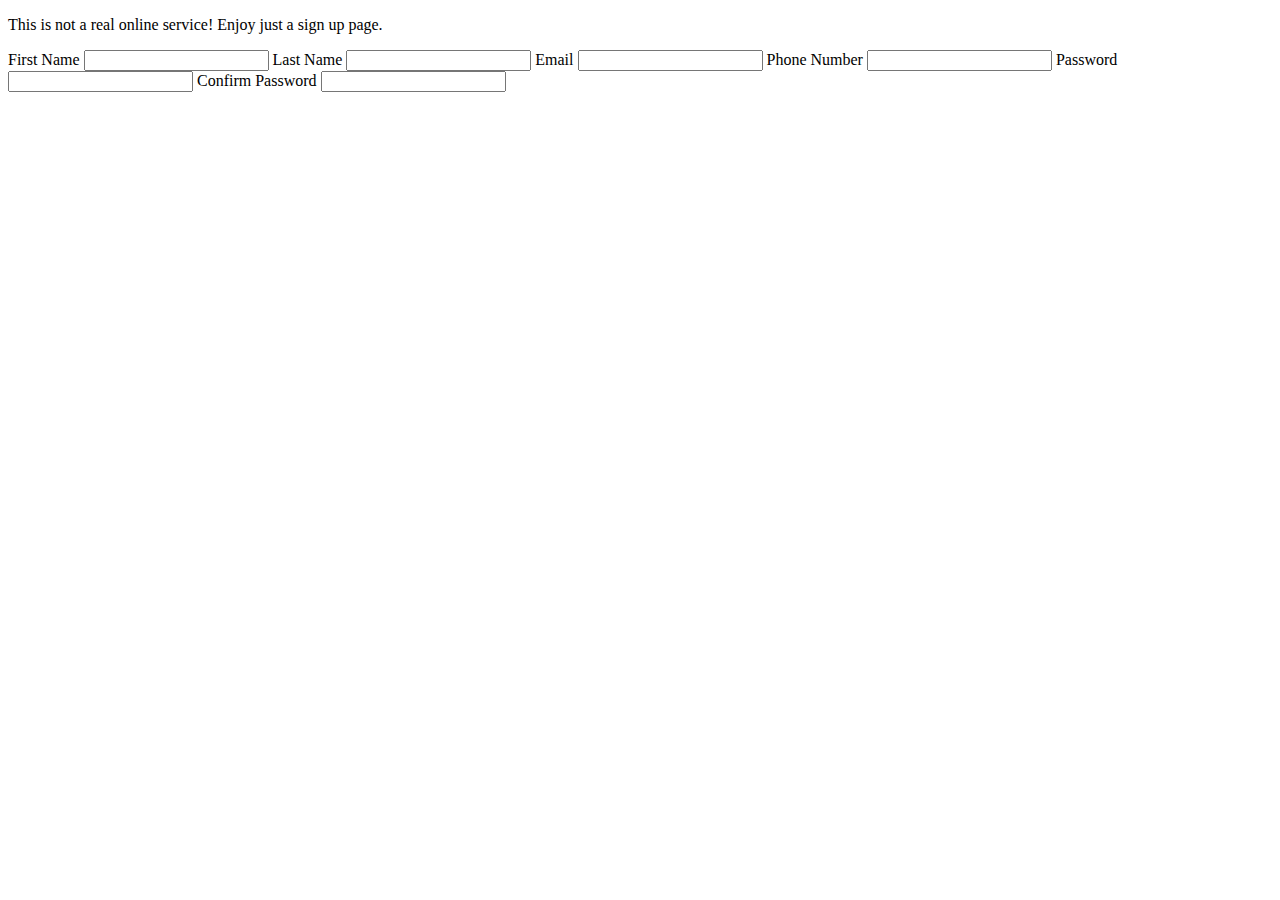
==== index.html @ 9fc19b76 "Form controls" ====
<!DOCTYPE html>
<html lang="en">
<head>
  <meta charset="UTF-8">
  <meta name="viewport" content="width=device-width, initial-scale=1.0">
  <link rel="stylesheet" href="styles.css">
  <title>Sign Up</title>
</head>
<body>
  <div class="side-img">

  </div>
  <div class="right-panel">
    <p>This is not a real online service! Enjoy just a 
      sign up page.
    </p>
    <div class="sign-up">
      <form action="">
        <label for="first-name">First Name</label>
        <input type="text" id="first-name" name="first-name" required>
        <label for="last-name">Last Name</label>
        <input type="text" id="last-name" name="last-name" required>
        <label for="email">Email</label>
        <input type="email" id="email" name="email" required>
        <label for="phone">Phone Number</label>
        <input type="number" id="phone" name="phone">
        <label for="pwd">Password</label>
        <input type="password" id="pwd" name="pwd" required>
        <label for="confirm">Confirm Password</label>
        <input type="password" id="confirm" name="confirm" required>
      </form>
    </div>
  </div>
</body>
</html>
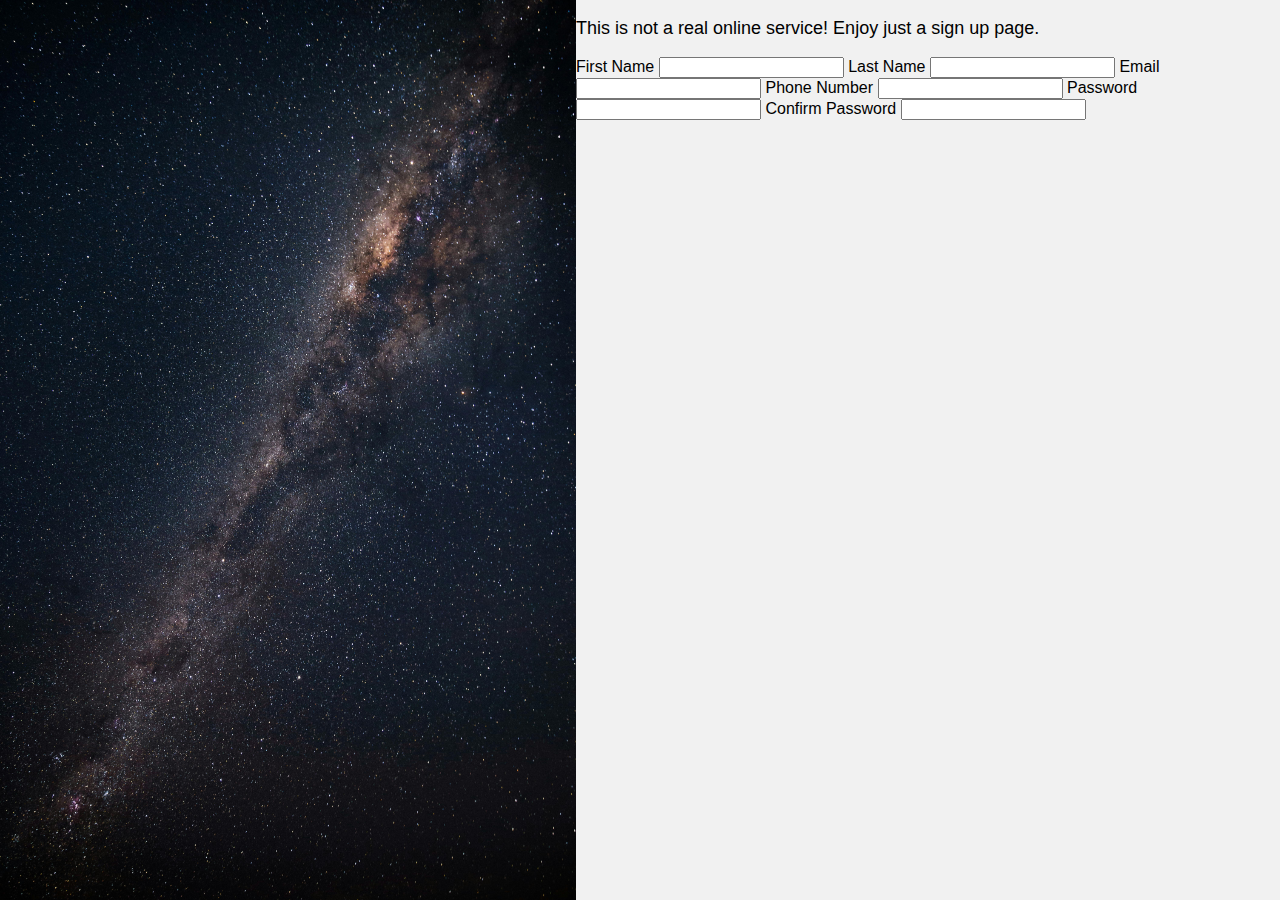
==== commit e93ae666: "Img aligned left" ====
--- a/index.html
+++ b/index.html
@@ -7,9 +7,9 @@
   <title>Sign Up</title>
 </head>
 <body>
-  <div class="side-img">
+  <img src="./img/stars-philippedonn-1257860.jpg" alt="">
 
-  </div>
+  
   <div class="right-panel">
     <p>This is not a real online service! Enjoy just a 
       sign up page.
--- a/styles.css
+++ b/styles.css
@@ -0,0 +1,31 @@
+html {
+  height: 100%;
+}
+body {
+  display: flex;
+  margin: 0%;
+  height: 100%;
+  font-family: sans-serif;
+}
+
+p {
+  font-size: large;
+}
+
+img {
+  width: 45%;
+  height: 100%;
+  
+}
+.side-img {
+  width: 50%;
+
+}
+
+.right-panel {
+  display: flex;
+  flex-direction: column;
+  background-color: rgb(241, 241, 241);
+  box-shadow: 10px 10px;
+}
+
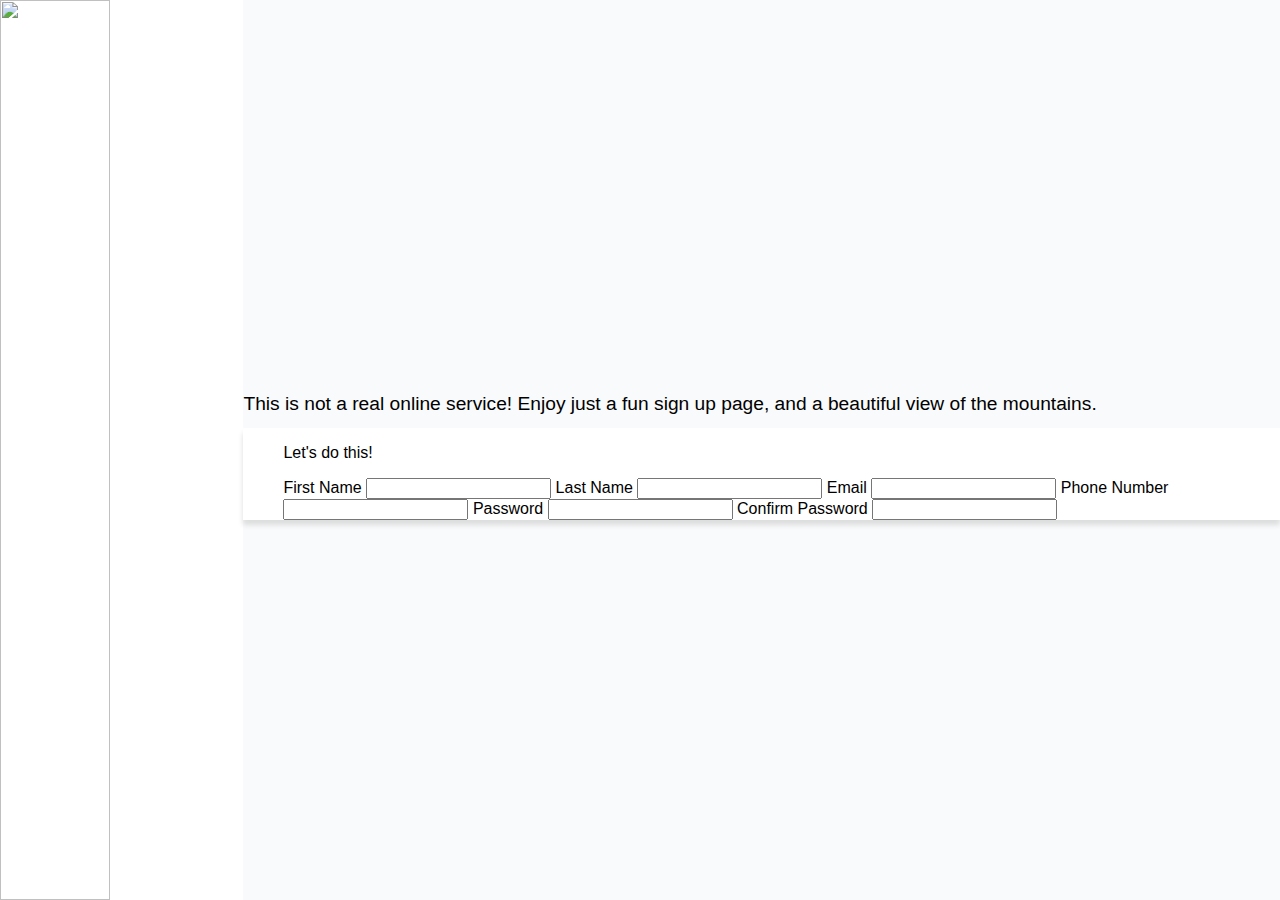
==== commit eddeafb8: "Style changes & font family" ====
--- a/index.html
+++ b/index.html
@@ -7,14 +7,16 @@
   <title>Sign Up</title>
 </head>
 <body>
-  <img src="./img/stars-philippedonn-1257860.jpg" alt="">
+<!--Photo by: Reed Geiger-->
+  <img src="./img/reed-geiger-_yXN-3jHrfg-unsplash.jpg" alt="">
 
   
   <div class="right-panel">
-    <p>This is not a real online service! Enjoy just a 
-      sign up page.
-    </p>
+    <h1 class="heading">This is not a real online service! Enjoy just a 
+      fun sign up page, and a beautiful view of the mountains.
+    </h1>
     <div class="sign-up">
+      <p>Let's do this!</p>
       <form action="">
         <label for="first-name">First Name</label>
         <input type="text" id="first-name" name="first-name" required>
--- a/styles.css
+++ b/styles.css
@@ -8,14 +8,14 @@
   font-family: sans-serif;
 }
 
-p {
-  font-size: large;
+h1 {
+  font-weight: 100;
+  font-size: larger;
 }
 
 img {
-  width: 45%;
+  width: min(45%, 400px);
   height: 100%;
-  
 }
 .side-img {
   width: 50%;
@@ -25,7 +25,20 @@
 .right-panel {
   display: flex;
   flex-direction: column;
-  background-color: rgb(241, 241, 241);
-  box-shadow: 10px 10px;
+  background-color: rgb(249 250 251);
+  justify-content: center;
+  
 }
 
+.sign-up {
+  background-color: rgb(255 255 255);
+  box-shadow: 0px 5px 5px #dcdddd;
+  padding-left: 40px;
+}
+
+form {
+
+}
+
+
+
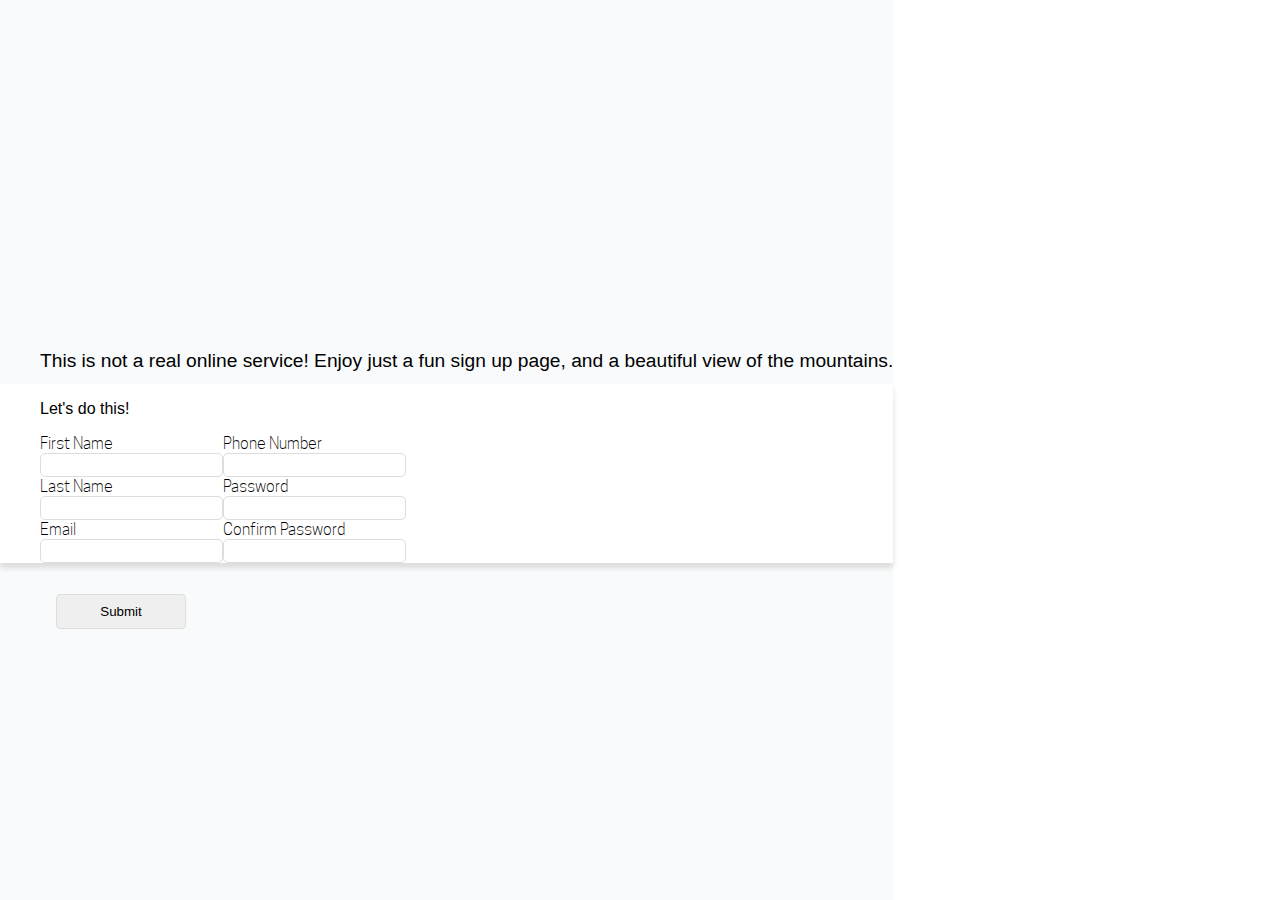
==== commit 6a1c2422: "Button styling" ====
--- a/index.html
+++ b/index.html
@@ -16,20 +16,25 @@
       fun sign up page, and a beautiful view of the mountains.
     </h1>
     <div class="sign-up">
-      <p>Let's do this!</p>
+      <p class="heading">Let's do this!</p>
       <form action="">
-        <label for="first-name">First Name</label>
-        <input type="text" id="first-name" name="first-name" required>
-        <label for="last-name">Last Name</label>
-        <input type="text" id="last-name" name="last-name" required>
-        <label for="email">Email</label>
-        <input type="email" id="email" name="email" required>
-        <label for="phone">Phone Number</label>
-        <input type="number" id="phone" name="phone">
-        <label for="pwd">Password</label>
-        <input type="password" id="pwd" name="pwd" required>
-        <label for="confirm">Confirm Password</label>
-        <input type="password" id="confirm" name="confirm" required>
+        <div>
+          <label for="first-name">First Name</label>
+          <input type="text" id="first-name" name="first-name" required>
+          <label for="last-name">Last Name</label>
+          <input type="text" id="last-name" name="last-name" required>
+          <label for="email">Email</label>
+          <input type="email" id="email" name="email" required>
+        </div>
+        <div>
+          <label for="phone">Phone Number</label>
+          <input type="number" id="phone" name="phone">
+          <label for="pwd">Password</label>
+          <input type="password" id="pwd" name="pwd" required>
+          <label for="confirm">Confirm Password</label>
+          <input type="password" id="confirm" name="confirm" required>
+        </div>
+        <button>Submit</button>
       </form>
     </div>
   </div>
--- a/styles.css
+++ b/styles.css
@@ -1,3 +1,8 @@
+@font-face {
+  font-family: coop;
+  src: url(./webfontkit/cooperhewitt-light-webfont.woff);
+}
+
 html {
   height: 100%;
 }
@@ -9,18 +14,16 @@
 }
 
 h1 {
+  font-family: sans-serif, system-ui, -apple-system, BlinkMacSystemFont, 'Segoe UI', Roboto, Oxygen, Ubuntu, Cantarell, 'Open Sans', 'Helvetica Neue', sans-serif;
   font-weight: 100;
   font-size: larger;
+  padding-left: 40px;
 }
 
 img {
-  width: min(45%, 400px);
   height: 100%;
 }
-.side-img {
-  width: 50%;
 
-}
 
 .right-panel {
   display: flex;
@@ -31,14 +34,36 @@
 }
 
 .sign-up {
+
   background-color: rgb(255 255 255);
   box-shadow: 0px 5px 5px #dcdddd;
   padding-left: 40px;
 }
 
 form {
+  font-family: coop;
+  display: flex;
+}
 
+input {
+  display: flex;
+  flex-direction: column;
+  border: 1px solid #dcdddd;
+  border-radius: 5px;
+  height: 20px;
+}
+
+button {
+  border-radius: 4px;
+  border: 1px solid #dcdddd;
+  width: 130px;
+  height: 35px;
+  position: relative;
+  top: 160px;
+  right: 350px;
+}
+button:hover {
+  cursor: pointer;
 }
 
 
-
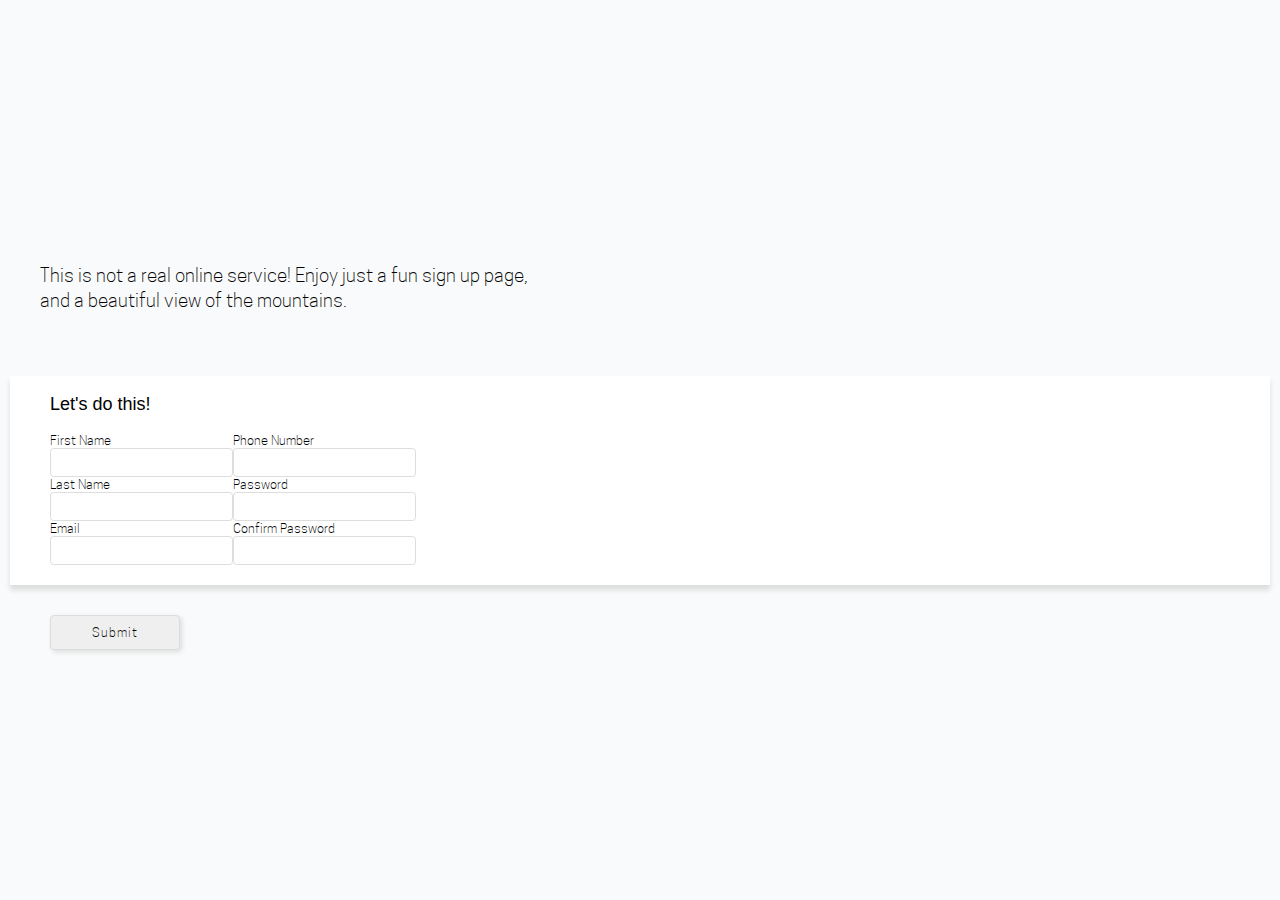
==== commit e322a764: "Fixed right panel resizing" ====
--- a/index.html
+++ b/index.html
@@ -17,7 +17,7 @@
     </h1>
     <div class="sign-up">
       <p class="heading">Let's do this!</p>
-      <form action="">
+      <form id="myform" action="">
         <div>
           <label for="first-name">First Name</label>
           <input type="text" id="first-name" name="first-name" required>
@@ -34,9 +34,9 @@
           <label for="confirm">Confirm Password</label>
           <input type="password" id="confirm" name="confirm" required>
         </div>
-        <button>Submit</button>
       </form>
     </div>
+    <button form="myform">Submit</button>
   </div>
 </body>
 </html>--- a/styles.css
+++ b/styles.css
@@ -14,10 +14,18 @@
 }
 
 h1 {
-  font-family: sans-serif, system-ui, -apple-system, BlinkMacSystemFont, 'Segoe UI', Roboto, Oxygen, Ubuntu, Cantarell, 'Open Sans', 'Helvetica Neue', sans-serif;
-  font-weight: 100;
+  font-family: coop, sans-serif, system-ui, -apple-system, BlinkMacSystemFont, 'Segoe UI', Roboto, Oxygen, Ubuntu, Cantarell, 'Open Sans', 'Helvetica Neue', sans-serif;
   font-size: larger;
+  font-weight: bolder;
+  line-height: 25px;
   padding-left: 40px;
+  padding-bottom: 40px;
+  text-align: left;
+  width: max(40%, 300px);
+}
+
+p.heading {
+  font-size: large;
 }
 
 img {
@@ -30,37 +38,42 @@
   flex-direction: column;
   background-color: rgb(249 250 251);
   justify-content: center;
-  
+  width: 100vw;
 }
 
 .sign-up {
-
   background-color: rgb(255 255 255);
   box-shadow: 0px 5px 5px #dcdddd;
   padding-left: 40px;
+  margin: 10px;
 }
 
 form {
   font-family: coop;
   display: flex;
+  padding-bottom: 20px;
+  font-size: small;
 }
 
 input {
   display: flex;
   flex-direction: column;
   border: 1px solid #dcdddd;
-  border-radius: 5px;
-  height: 20px;
+  border-radius: 3.5px;
+  height: 25px;
 }
 
 button {
+  font-family: coop, system-ui, -apple-system, BlinkMacSystemFont, 'Segoe UI', Roboto, Oxygen, Ubuntu, Cantarell, 'Open Sans', 'Helvetica Neue', sans-serif;
+  font-weight: bold;
+  letter-spacing: 1px;
   border-radius: 4px;
   border: 1px solid #dcdddd;
+  box-shadow: 2px 2px 5px #dcdddd;
   width: 130px;
   height: 35px;
-  position: relative;
-  top: 160px;
-  right: 350px;
+  margin-top: 20px;
+  margin-left: 50px;
 }
 button:hover {
   cursor: pointer;
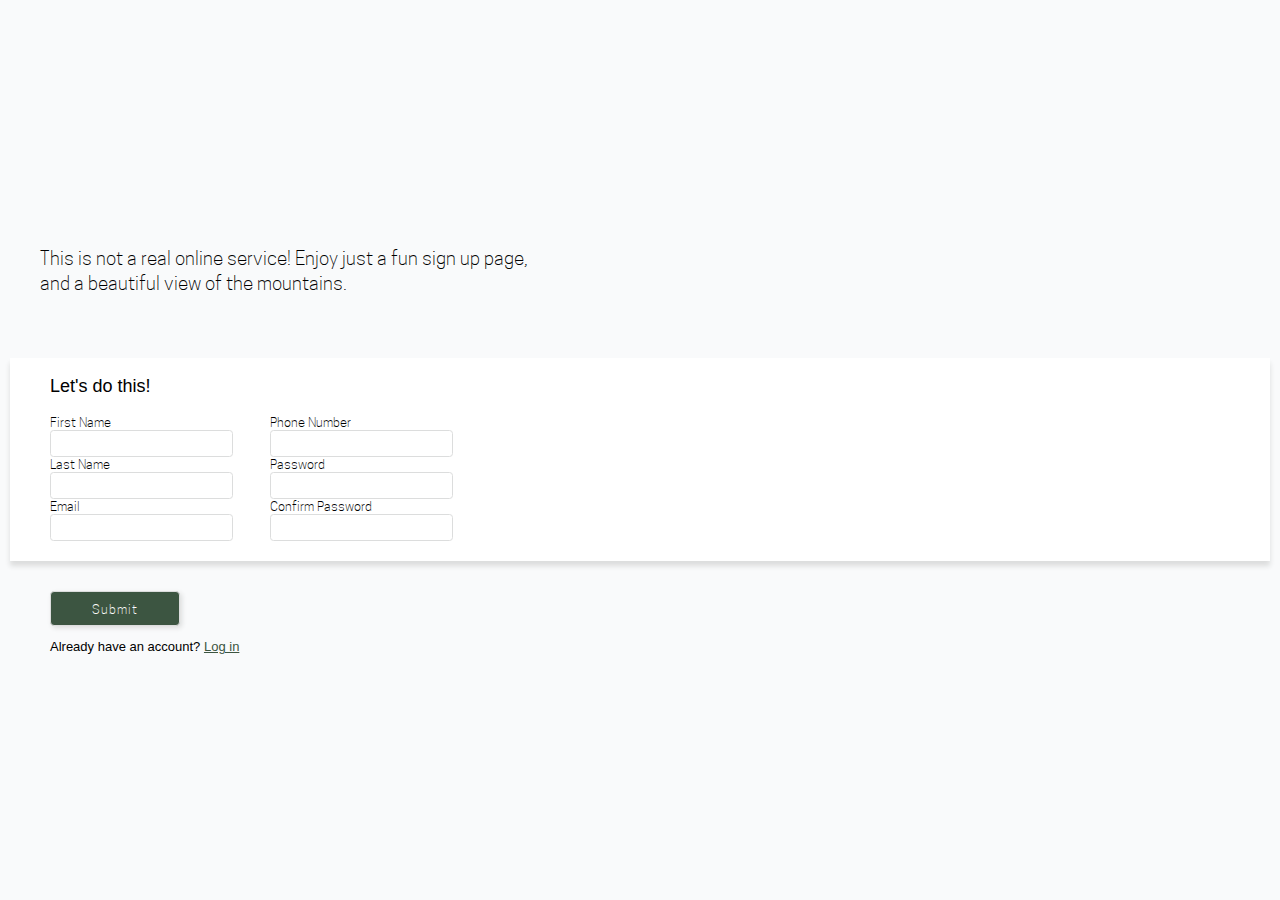
==== commit 6a6df8a3: "Button/a color update" ====
--- a/index.html
+++ b/index.html
@@ -18,7 +18,7 @@
     <div class="sign-up">
       <p class="heading">Let's do this!</p>
       <form id="myform" action="">
-        <div>
+        <div class="textform">
           <label for="first-name">First Name</label>
           <input type="text" id="first-name" name="first-name" required>
           <label for="last-name">Last Name</label>
@@ -26,7 +26,7 @@
           <label for="email">Email</label>
           <input type="email" id="email" name="email" required>
         </div>
-        <div>
+        <div class="numform">
           <label for="phone">Phone Number</label>
           <input type="number" id="phone" name="phone">
           <label for="pwd">Password</label>
@@ -37,6 +37,7 @@
       </form>
     </div>
     <button form="myform">Submit</button>
+    <p class="reminder heading">Already have an account? <a href="">Log in</a></p>
   </div>
 </body>
 </html>--- a/styles.css
+++ b/styles.css
@@ -28,8 +28,18 @@
   font-size: large;
 }
 
+.reminder.heading {
+  font-size: small;
+  padding-left: 50px;
+}
+
+a {
+  color: rgb(60, 85, 65);
+}
+
 img {
   height: 100%;
+
 }
 
 
@@ -53,6 +63,7 @@
   display: flex;
   padding-bottom: 20px;
   font-size: small;
+  
 }
 
 input {
@@ -60,7 +71,11 @@
   flex-direction: column;
   border: 1px solid #dcdddd;
   border-radius: 3.5px;
-  height: 25px;
+  height: 23px;
+}
+
+.textform {
+  margin-right: max(3%, 15px);
 }
 
 button {
@@ -70,6 +85,8 @@
   border-radius: 4px;
   border: 1px solid #dcdddd;
   box-shadow: 2px 2px 5px #dcdddd;
+  background-color: rgb(60, 85, 65);
+  color: #ffffff;
   width: 130px;
   height: 35px;
   margin-top: 20px;
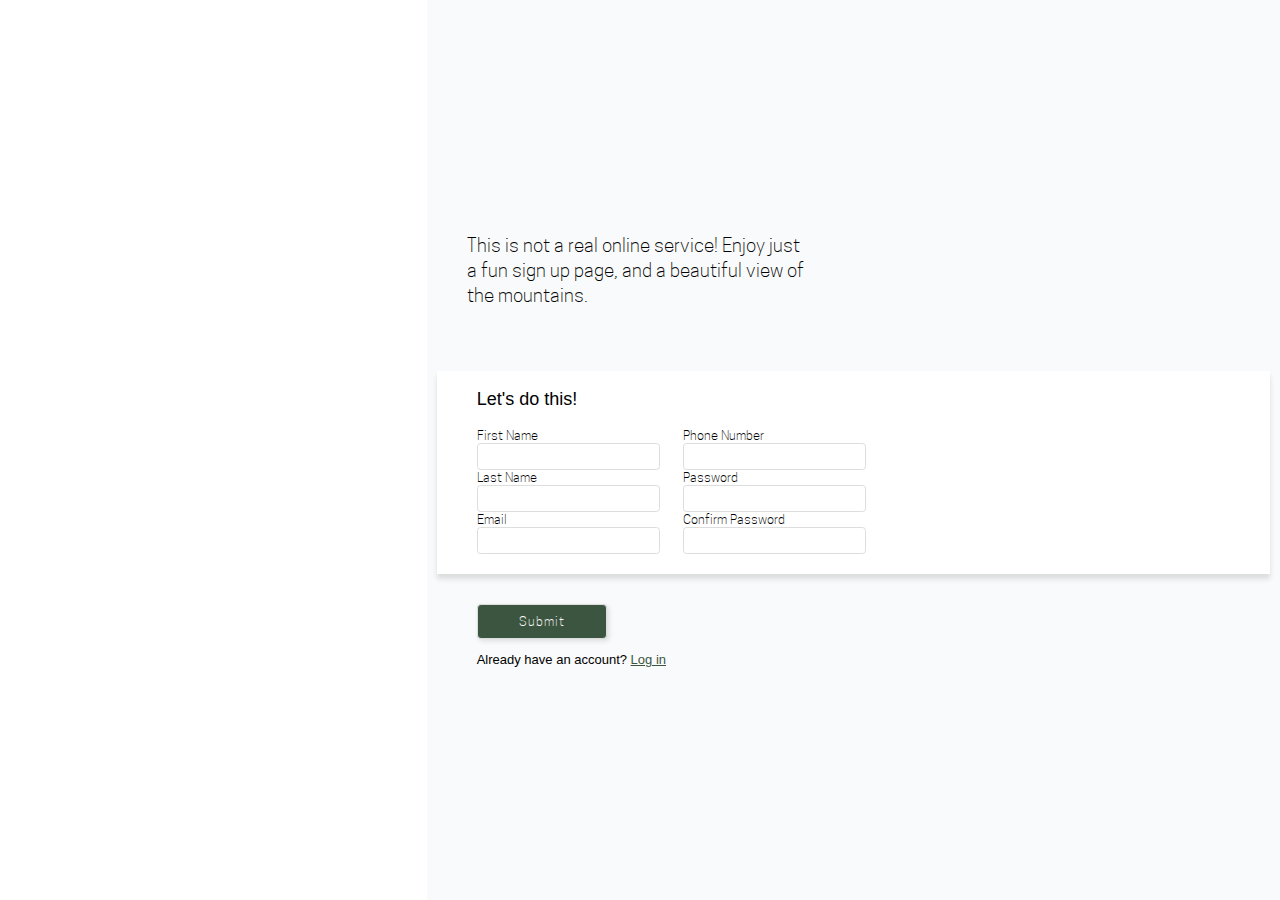
==== commit 86599c82: "img resize" ====
--- a/index.html
+++ b/index.html
@@ -8,7 +8,11 @@
 </head>
 <body>
 <!--Photo by: Reed Geiger-->
-  <img src="./img/reed-geiger-_yXN-3jHrfg-unsplash.jpg" alt="">
+
+  <!--<img src="./img/reed-geiger-_yXN-3jHrfg-unsplash.jpg" alt="">-->
+  <div class="img">
+    
+  </div>
 
   
   <div class="right-panel">
--- a/styles.css
+++ b/styles.css
@@ -36,10 +36,17 @@
 a {
   color: rgb(60, 85, 65);
 }
-
+.img {
+  background-image: url(img/reed-geiger-_yXN-3jHrfg-unsplash.jpg);
+  background-size: cover;
+  background-repeat:repeat;
+  background-position: 50% 50%;
+  height: 100%;
+  width: 50%;
+}
 img {
   height: 100%;
-
+  background-size: cover;
 }
 
 
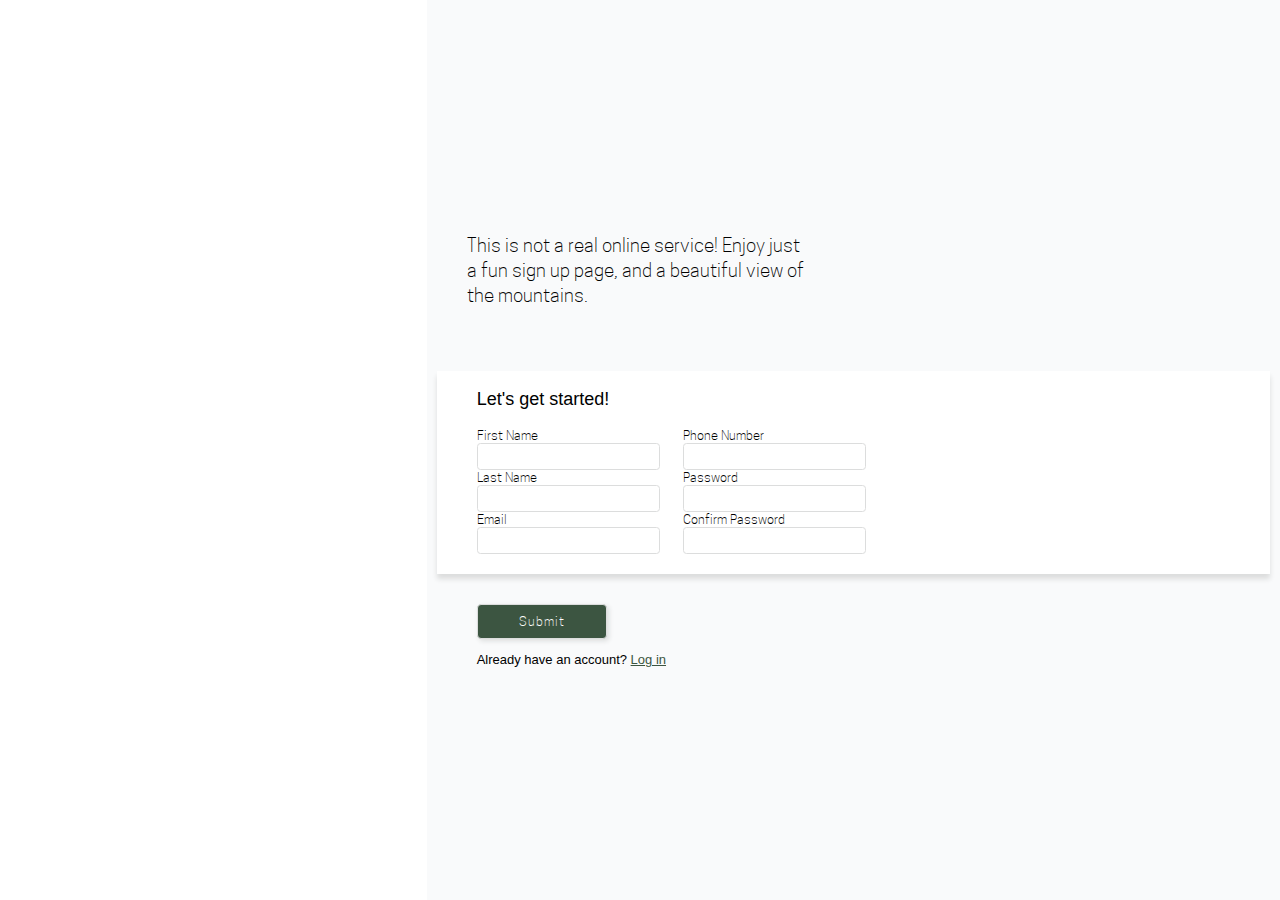
==== commit 5e9d875b: "Change heading" ====
--- a/index.html
+++ b/index.html
@@ -11,7 +11,7 @@
 
   <!--<img src="./img/reed-geiger-_yXN-3jHrfg-unsplash.jpg" alt="">-->
   <div class="img">
-    
+
   </div>
 
   
@@ -20,7 +20,7 @@
       fun sign up page, and a beautiful view of the mountains.
     </h1>
     <div class="sign-up">
-      <p class="heading">Let's do this!</p>
+      <p class="heading">Let's get started!</p>
       <form id="myform" action="">
         <div class="textform">
           <label for="first-name">First Name</label>
